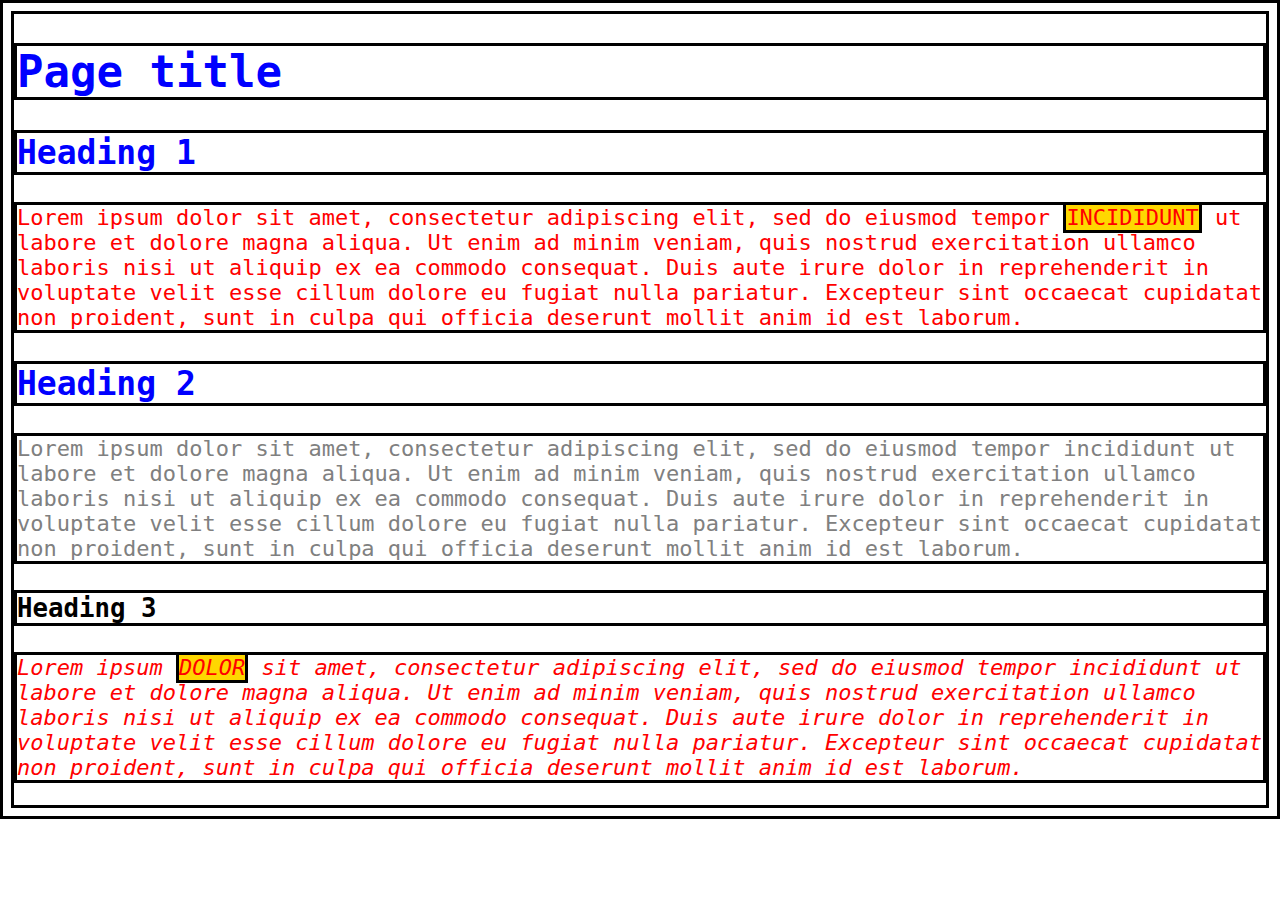
==== index.html @ 8f2a401a "First Commit" ====
<!DOCTYPE html>
<html lang="en">
<head>
    <meta charset="UTF-8">
    <meta name="viewport" content="width=device-width, initial-scale=1.0">
    <title>Document</title>
    <link rel="stylesheet" href="css/style.css">
</head>
<body>
    <h1>Page title</h1>
    <h2>Heading 1</h2>
    <p>Lorem ipsum dolor sit amet, consectetur adipiscing elit, sed do eiusmod tempor <span class="highlight">incididunt</span> ut labore et dolore magna aliqua. Ut enim ad minim veniam, quis nostrud exercitation ullamco laboris nisi ut aliquip ex ea commodo consequat. Duis aute irure dolor in reprehenderit in voluptate velit esse cillum dolore eu fugiat nulla pariatur. Excepteur sint occaecat cupidatat non proident, sunt in culpa qui officia deserunt mollit anim id est laborum.</p>
    <h2>Heading 2</h2>
    <p class="gray">Lorem ipsum dolor sit amet, consectetur adipiscing elit, sed do eiusmod tempor incididunt ut labore et dolore magna aliqua. Ut enim ad minim veniam, quis nostrud exercitation ullamco laboris nisi ut aliquip ex ea commodo consequat. Duis aute irure dolor in reprehenderit in voluptate velit esse cillum dolore eu fugiat nulla pariatur. Excepteur sint occaecat cupidatat non proident, sunt in culpa qui officia deserunt mollit anim id est laborum.</p>
    <h3>Heading 3</h3>
    <p id="third">Lorem ipsum <span class="highlight">dolor</span> sit amet, consectetur adipiscing elit, sed do eiusmod tempor incididunt ut labore et dolore magna aliqua. Ut enim ad minim veniam, quis nostrud exercitation ullamco laboris nisi ut aliquip ex ea commodo consequat. Duis aute irure dolor in reprehenderit in voluptate velit esse cillum dolore eu fugiat nulla pariatur. Excepteur sint occaecat cupidatat non proident, sunt in culpa qui officia deserunt mollit anim id est laborum.</p>
</body>
</html>
---- css/style.css ----
/* Define a "universal selector" style with the * character */
* {
    font-family: monospace;
    border: 3px solid black;

}

body {
    font-size: 22px;
    /*border is not inherited by every element within the body*/
    /*border: 3px solid black;*/
}

h1, h2 {
    color: blue;
}

/*Define a .gray class.  Can re-use class on multiple elements.  Overrides other CSS inheritance.  Also overrides the p defnitions below it because it has more specificity.*/
.gray {
    color: gray;
}

p {
    color: purple;
}

/* "Cascading" means that the style sheet works like a waterfall, from the top down.  When we repeat the p selector, the bottom-most definition is what will be implemented.*/
p {
    color: red;
}

.highlight {
    background-color: gold;
    text-transform: uppercase;
}

/* Define an ID Selector, second.  ID is specific to ONE specific element. */
#third {
    font-style: italic;

}
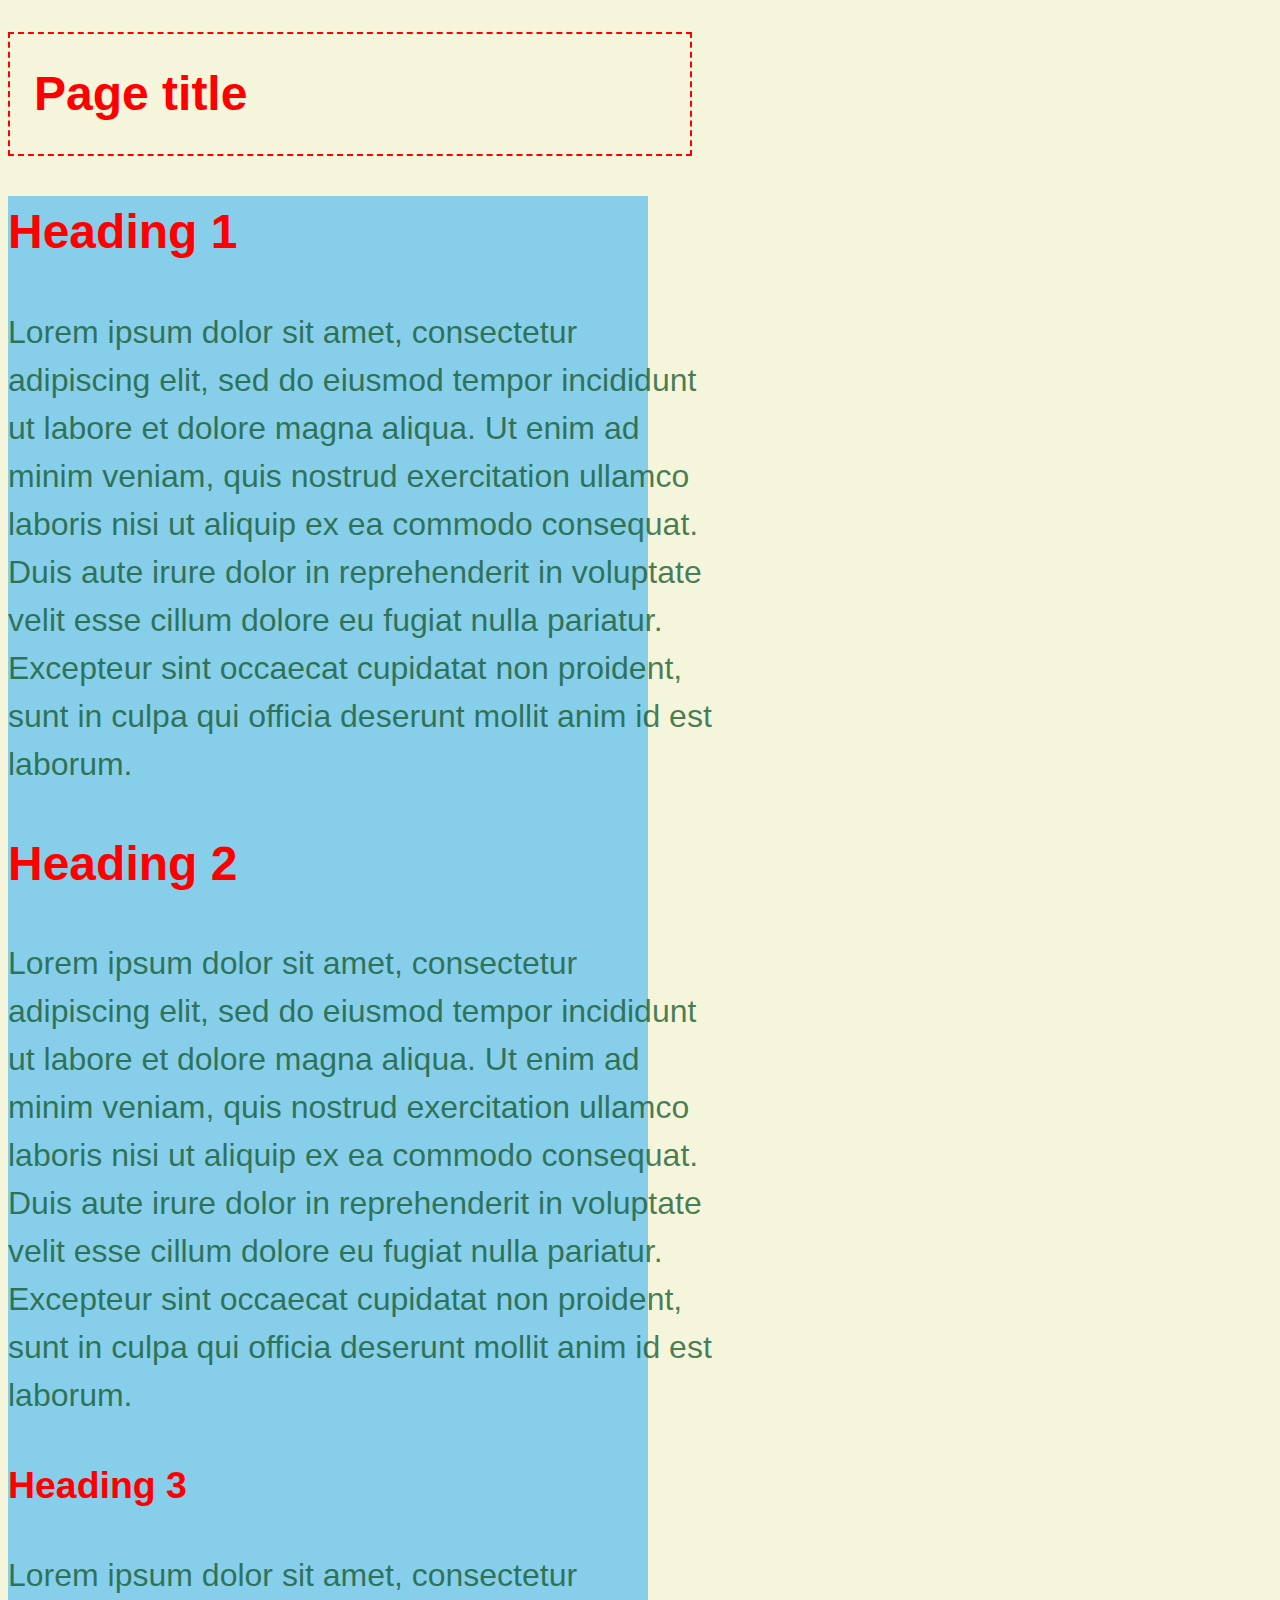
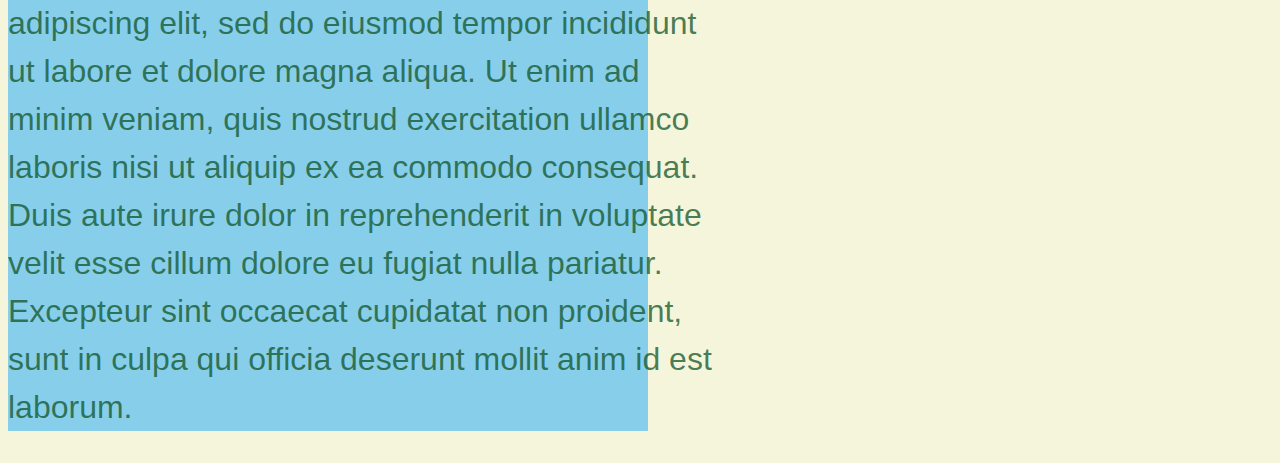
==== commit b0006e0b: "CSS colors and units" ====
--- a/index.html
+++ b/index.html
@@ -4,15 +4,17 @@
     <meta charset="UTF-8">
     <meta name="viewport" content="width=device-width, initial-scale=1.0">
     <title>Document</title>
-    <link rel="stylesheet" href="css/style.css">
+    <link rel="stylesheet" href="css/colorStyles.css">
 </head>
 <body>
     <h1>Page title</h1>
+    <main>
     <h2>Heading 1</h2>
     <p>Lorem ipsum dolor sit amet, consectetur adipiscing elit, sed do eiusmod tempor <span class="highlight">incididunt</span> ut labore et dolore magna aliqua. Ut enim ad minim veniam, quis nostrud exercitation ullamco laboris nisi ut aliquip ex ea commodo consequat. Duis aute irure dolor in reprehenderit in voluptate velit esse cillum dolore eu fugiat nulla pariatur. Excepteur sint occaecat cupidatat non proident, sunt in culpa qui officia deserunt mollit anim id est laborum.</p>
     <h2>Heading 2</h2>
     <p class="gray">Lorem ipsum dolor sit amet, consectetur adipiscing elit, sed do eiusmod tempor incididunt ut labore et dolore magna aliqua. Ut enim ad minim veniam, quis nostrud exercitation ullamco laboris nisi ut aliquip ex ea commodo consequat. Duis aute irure dolor in reprehenderit in voluptate velit esse cillum dolore eu fugiat nulla pariatur. Excepteur sint occaecat cupidatat non proident, sunt in culpa qui officia deserunt mollit anim id est laborum.</p>
     <h3>Heading 3</h3>
     <p id="third">Lorem ipsum <span class="highlight">dolor</span> sit amet, consectetur adipiscing elit, sed do eiusmod tempor incididunt ut labore et dolore magna aliqua. Ut enim ad minim veniam, quis nostrud exercitation ullamco laboris nisi ut aliquip ex ea commodo consequat. Duis aute irure dolor in reprehenderit in voluptate velit esse cillum dolore eu fugiat nulla pariatur. Excepteur sint occaecat cupidatat non proident, sunt in culpa qui officia deserunt mollit anim id est laborum.</p>
+    </main>
 </body>
 </html>--- a/css/colorStyles.css
+++ b/css/colorStyles.css
@@ -0,0 +1,46 @@
+body {
+    font-family:'Segoe UI', Tahoma, Geneva, Verdana, sans-serif;
+    font-size: 22px;
+    line-height: 1.5;
+    background-color: #FFFFFF;
+    background-color: beige;
+    color: darkblue;
+    color: rgb(255,0,0);
+
+    /* vw, vh: units of measurement: 1% of viewport width and viewport height.*/
+    min-height: 100vh;
+}
+
+p {
+    /* Beginners often use Hex, Colornames, RGB */
+    /* The "a" in "rgba" is alpha and specifies transparency. */
+    /* HSL: Hue, Saturation, Lightness.  0% saturation=grayscale.  Lightness: white to black. */ 
+    color: rgba(0,0,0,1);
+    color: #115527c1;
+    font-size: 2rem;
+    /* ch measurement is the width of a font's "0" character.  Used here to create a more narrow column of paragraph text. */
+    width: 40ch;
+}
+
+header {
+    width: 50%;
+}
+
+h1 {
+    border: 2px dashed red;
+    width: 50%;
+    font-size: 3rem;
+    padding: 0.5em;
+}
+
+main {
+    /* vw, vh: units of measurement: 1% of viewport width and viewport height.  Best to use width of 100%, without the viewport width.*/
+    width: 50vw;
+    background-color: skyblue;
+    font-size: 2rem;
+}
+
+/* one pixel = 1/96 of an inch */
+/* absolute font sizes takes choice away from user */
+/* rem: font size of Root EleMent.  2rem doubles the size of the Root EleMent.  Looks at the default root size set by the browser. */
+/* em: looks at the parent element */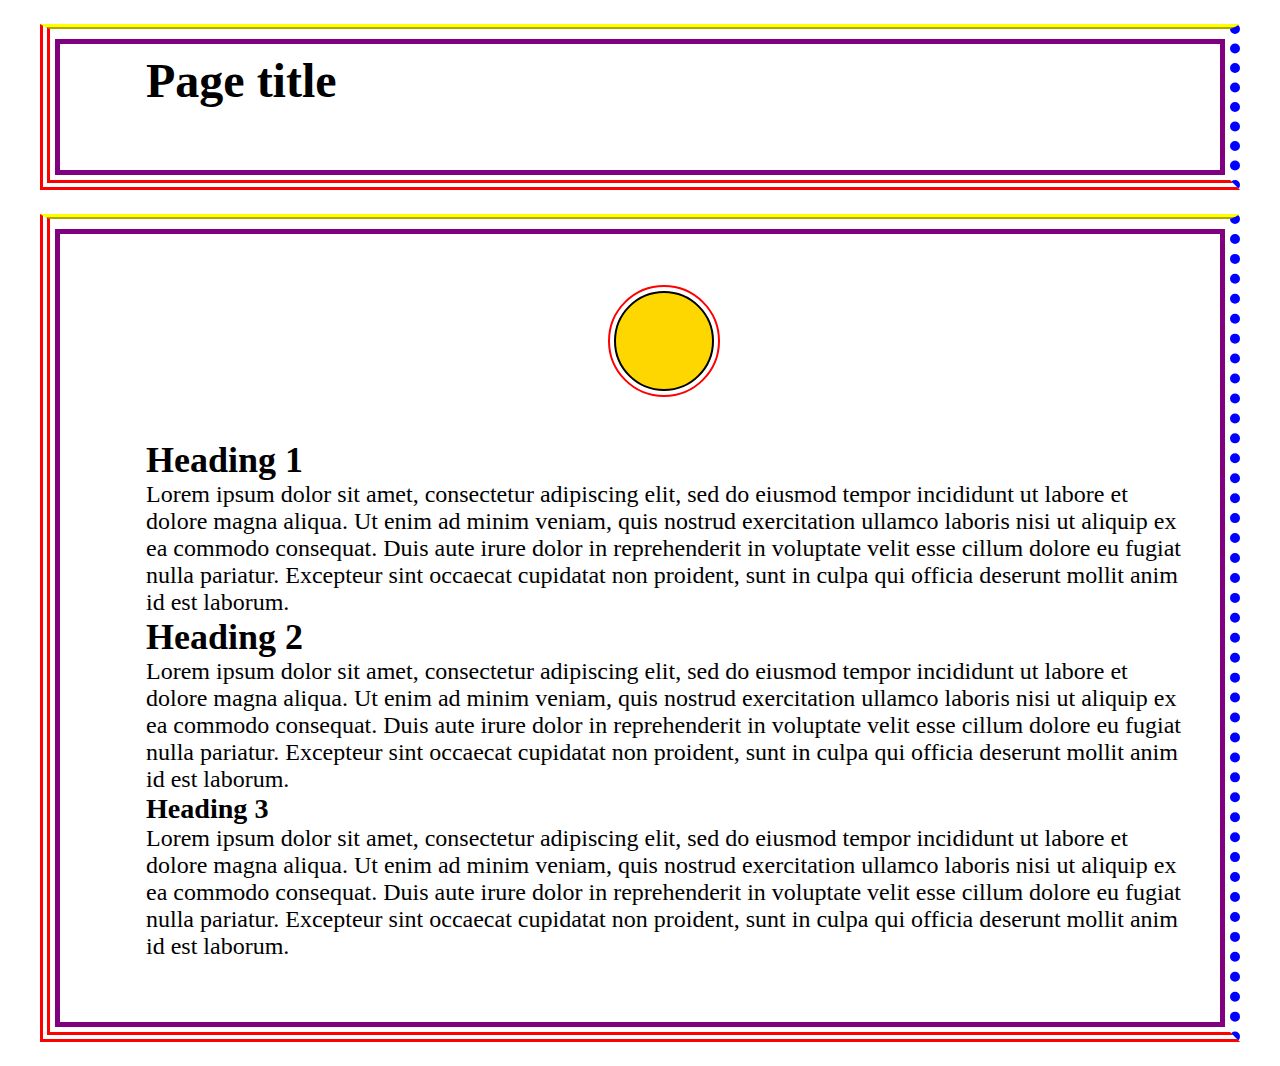
==== commit ea1b9016: "box model" ====
--- a/index.html
+++ b/index.html
@@ -4,11 +4,14 @@
     <meta charset="UTF-8">
     <meta name="viewport" content="width=device-width, initial-scale=1.0">
     <title>Document</title>
-    <link rel="stylesheet" href="css/colorStyles.css">
+    <link rel="stylesheet" href="css/boxModel.css">
 </head>
 <body>
-    <h1>Page title</h1>
-    <main>
+    <header class="container">
+        <h1>Page title</h1>
+    </header>
+    <main class="container">
+        <div class="circle"></div>
     <h2>Heading 1</h2>
     <p>Lorem ipsum dolor sit amet, consectetur adipiscing elit, sed do eiusmod tempor <span class="highlight">incididunt</span> ut labore et dolore magna aliqua. Ut enim ad minim veniam, quis nostrud exercitation ullamco laboris nisi ut aliquip ex ea commodo consequat. Duis aute irure dolor in reprehenderit in voluptate velit esse cillum dolore eu fugiat nulla pariatur. Excepteur sint occaecat cupidatat non proident, sunt in culpa qui officia deserunt mollit anim id est laborum.</p>
     <h2>Heading 2</h2>
--- a/css/boxModel.css
+++ b/css/boxModel.css
@@ -0,0 +1,41 @@
+/*Box model: content, padding, border, margin -- from inside out*/
+
+* {
+    margin: 0;
+    padding: 0;
+    box-sizing: content-box; /*absolute*/
+    box-sizing: border-box; /*includes border and padding in its total*/
+}
+
+.container {
+    border: 10px double red;
+    border-top: 5px solid blue;
+    border-top-width: 5px;
+    border-top-style: ridge;
+    border-top-color: yellow;
+    border-right: 10px dotted blue;
+    font-size: 1.5rem;
+    padding: 1.5rem;
+    margin-top: 1.5rem;
+    margin-right:1.5rem;
+    margin-bottom: 1.5rem;
+    margin-left: 1.5em;
+    margin: 1.5em 2rem 1rem; /*short-hand, applies to all margins in the order top, right/left, bottom*/
+    margin: 1.5rem 2.5rem; /*top/bottom, right/left*/
+    padding: 1em 2em 3em 4em; /*top right bottom left*/
+    outline: 5px solid purple;
+    outline-offset: 5px;
+    outline-offset: -20px;
+}
+
+.circle {
+    margin: 3rem auto; /*auto applies to left and right. will center horizontally.*/
+    background-color: gold;
+    width: 100px;
+    height: 100px;
+    border: 2px solid #000;
+    border-radius: 50px;
+    outline: 2px solid red;
+    outline-offset: 0.25rem;
+
+}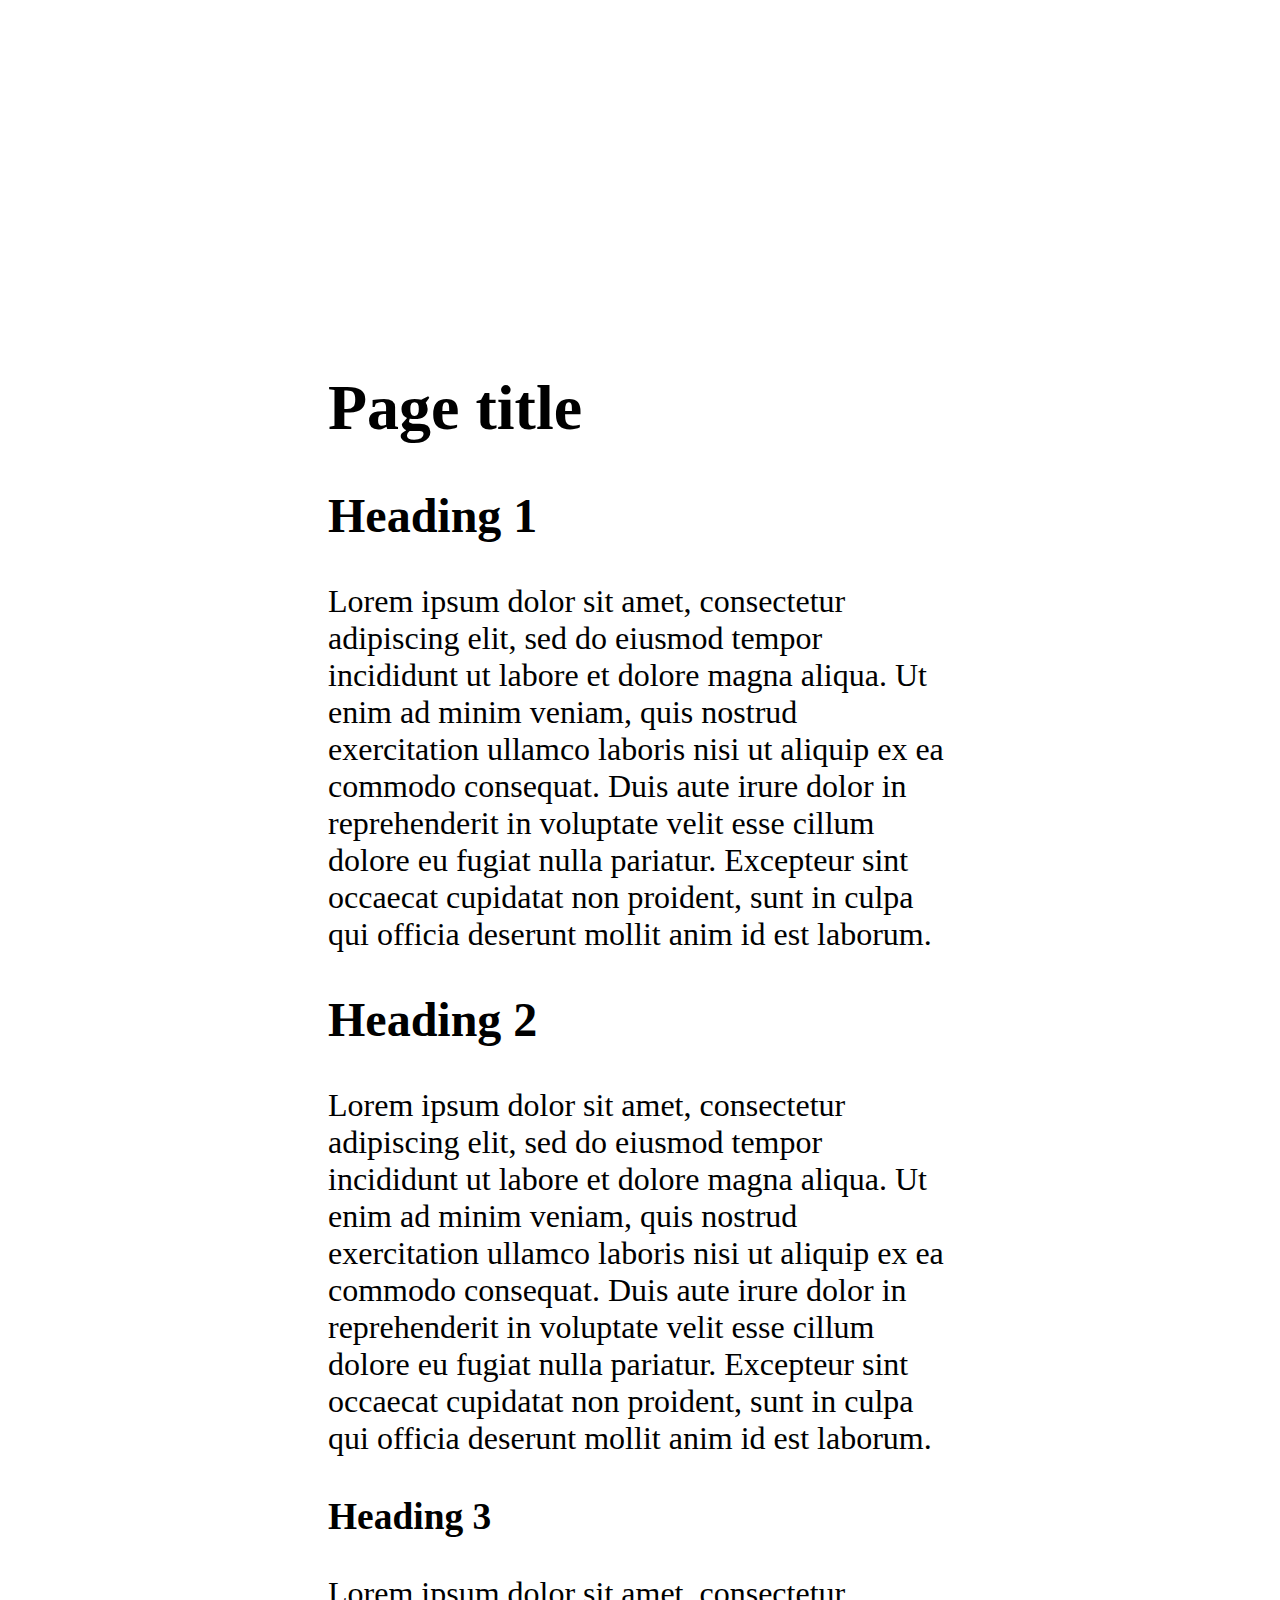
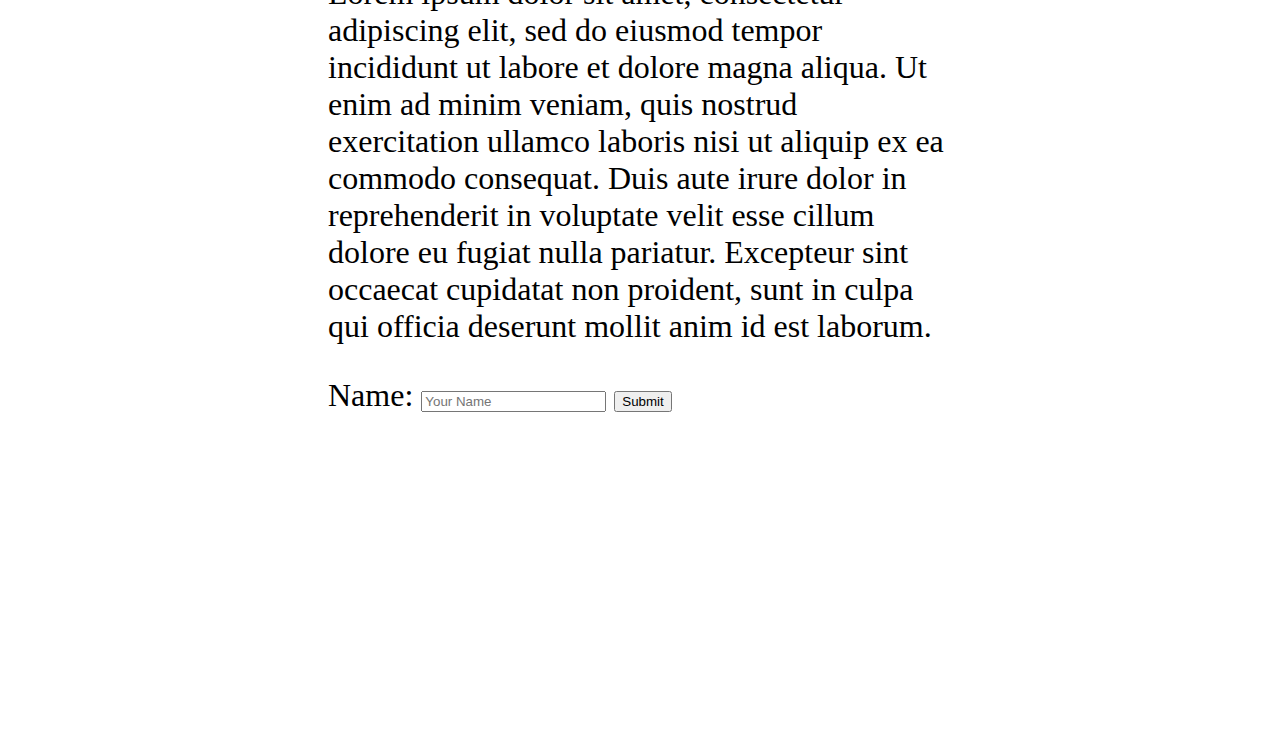
==== commit d6e245af: "typography" ====
--- a/index.html
+++ b/index.html
@@ -4,7 +4,7 @@
     <meta charset="UTF-8">
     <meta name="viewport" content="width=device-width, initial-scale=1.0">
     <title>Document</title>
-    <link rel="stylesheet" href="css/boxModel.css">
+    <link rel="stylesheet" href="css/typography.css">
 </head>
 <body>
     <header class="container">
@@ -18,6 +18,13 @@
     <p class="gray">Lorem ipsum dolor sit amet, consectetur adipiscing elit, sed do eiusmod tempor incididunt ut labore et dolore magna aliqua. Ut enim ad minim veniam, quis nostrud exercitation ullamco laboris nisi ut aliquip ex ea commodo consequat. Duis aute irure dolor in reprehenderit in voluptate velit esse cillum dolore eu fugiat nulla pariatur. Excepteur sint occaecat cupidatat non proident, sunt in culpa qui officia deserunt mollit anim id est laborum.</p>
     <h3>Heading 3</h3>
     <p id="third">Lorem ipsum <span class="highlight">dolor</span> sit amet, consectetur adipiscing elit, sed do eiusmod tempor incididunt ut labore et dolore magna aliqua. Ut enim ad minim veniam, quis nostrud exercitation ullamco laboris nisi ut aliquip ex ea commodo consequat. Duis aute irure dolor in reprehenderit in voluptate velit esse cillum dolore eu fugiat nulla pariatur. Excepteur sint occaecat cupidatat non proident, sunt in culpa qui officia deserunt mollit anim id est laborum.</p>
-    </main>
+   
+    <form>
+        <label for="name">Name:</label>
+        <input id="name" type="text" placeholder="Your Name">
+        <button>Submit</button>
+    </form>
+
+</main>
 </body>
 </html>--- a/css/typography.css
+++ b/css/typography.css
@@ -0,0 +1,4 @@
+body {
+    padding: 25%;
+    font-size: 2rem; /*rem=Root Element M: browser's default sizing*/
+}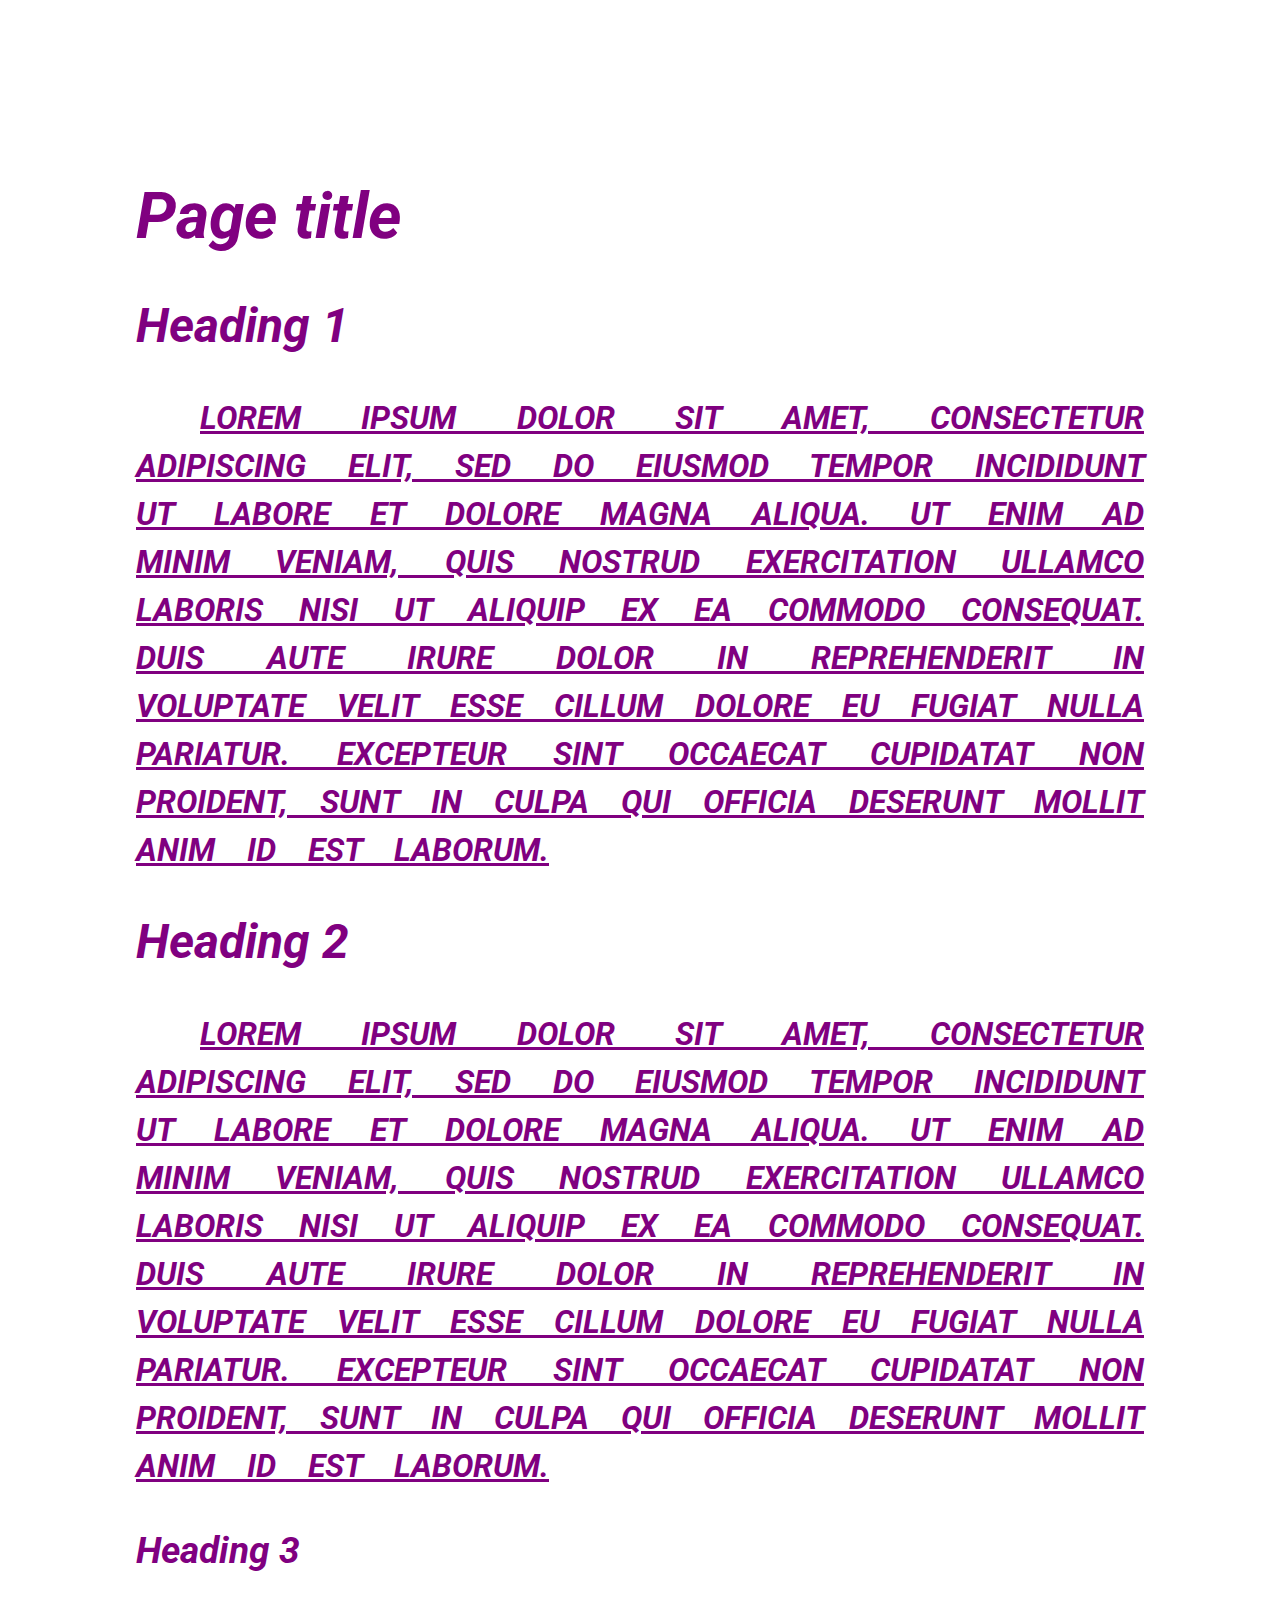
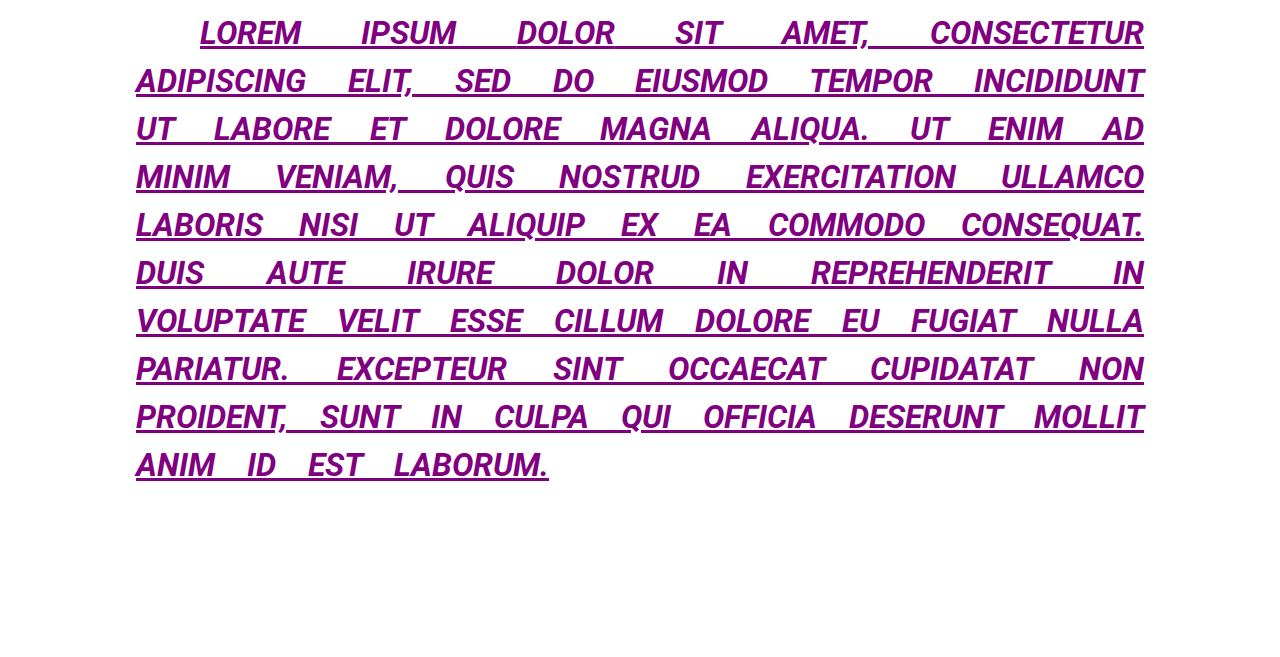
==== commit 5fe37918: "more typography and links" ====
--- a/index.html
+++ b/index.html
@@ -4,6 +4,11 @@
     <meta charset="UTF-8">
     <meta name="viewport" content="width=device-width, initial-scale=1.0">
     <title>Document</title>
+
+   <!--  <link rel="preconnect" href="https://fonts.googleapis.com">
+    <link rel="preconnect" href="https://fonts.gstatic.com" crossorigin>
+    <link href="https://fonts.googleapis.com/css2?family=Caveat&family=Lobster&family=Roboto:wght@500&display=swap" rel="stylesheet">
+ -->
     <link rel="stylesheet" href="css/typography.css">
 </head>
 <body>
@@ -19,11 +24,12 @@
     <h3>Heading 3</h3>
     <p id="third">Lorem ipsum <span class="highlight">dolor</span> sit amet, consectetur adipiscing elit, sed do eiusmod tempor incididunt ut labore et dolore magna aliqua. Ut enim ad minim veniam, quis nostrud exercitation ullamco laboris nisi ut aliquip ex ea commodo consequat. Duis aute irure dolor in reprehenderit in voluptate velit esse cillum dolore eu fugiat nulla pariatur. Excepteur sint occaecat cupidatat non proident, sunt in culpa qui officia deserunt mollit anim id est laborum.</p>
    
-    <form>
+<!--     <form>
         <label for="name">Name:</label>
         <input id="name" type="text" placeholder="Your Name">
         <button>Submit</button>
-    </form>
+    </form> 
+use shift alt A to comment out a block of text!!-->
 
 </main>
 </body>
--- a/css/typography.css
+++ b/css/typography.css
@@ -1,4 +1,56 @@
+@import url('https://fonts.googleapis.com/css2?family=Caveat&family=Lobster&family=Roboto:wght@500&display=swap');
+
 body {
-    padding: 25%;
+    padding: 10%;
     font-size: 2rem; /*rem=Root Element M: browser's default sizing*/
-}+    color: purple;
+
+    font-weight: bolder;
+    font-style: italic;
+    font-style: oblique;
+    font-family: sarif;
+    font-family: sans-serif;
+    font-family: monospace;
+    font-family: cursive;
+    font-family: fantasy;
+    font-family: Arial, Helvetica, sans-serif;
+    font-family: 'Roboto', sans-serif;
+}
+
+/* input, button {
+    font: inherit;
+} */
+
+p {
+    text-decoration: overline;
+    text-decoration: line-through;
+    text-decoration: underline;
+    text-transform: uppercase;
+    text-align: left;
+    text-align: justify;
+    text-indent: 2em;
+    line-height: 1.5;
+    letter-spacing: 0.1;
+    word-spacing: 0.75em;
+}
+
+a {
+    text-decoration: none; /*no underline, do something else to make links stand out*/
+    cursor: not-allowed;
+    cursor: pointer;
+    color: blue; /*default color before the link is clicked*/
+
+}
+
+a:visited { /*This is a pseudoclass*/
+    color: purple;
+}
+
+a:hover { /*This is a pseudoclass*/
+    color: green;
+}
+
+a:active {
+    color: red;
+}
+
